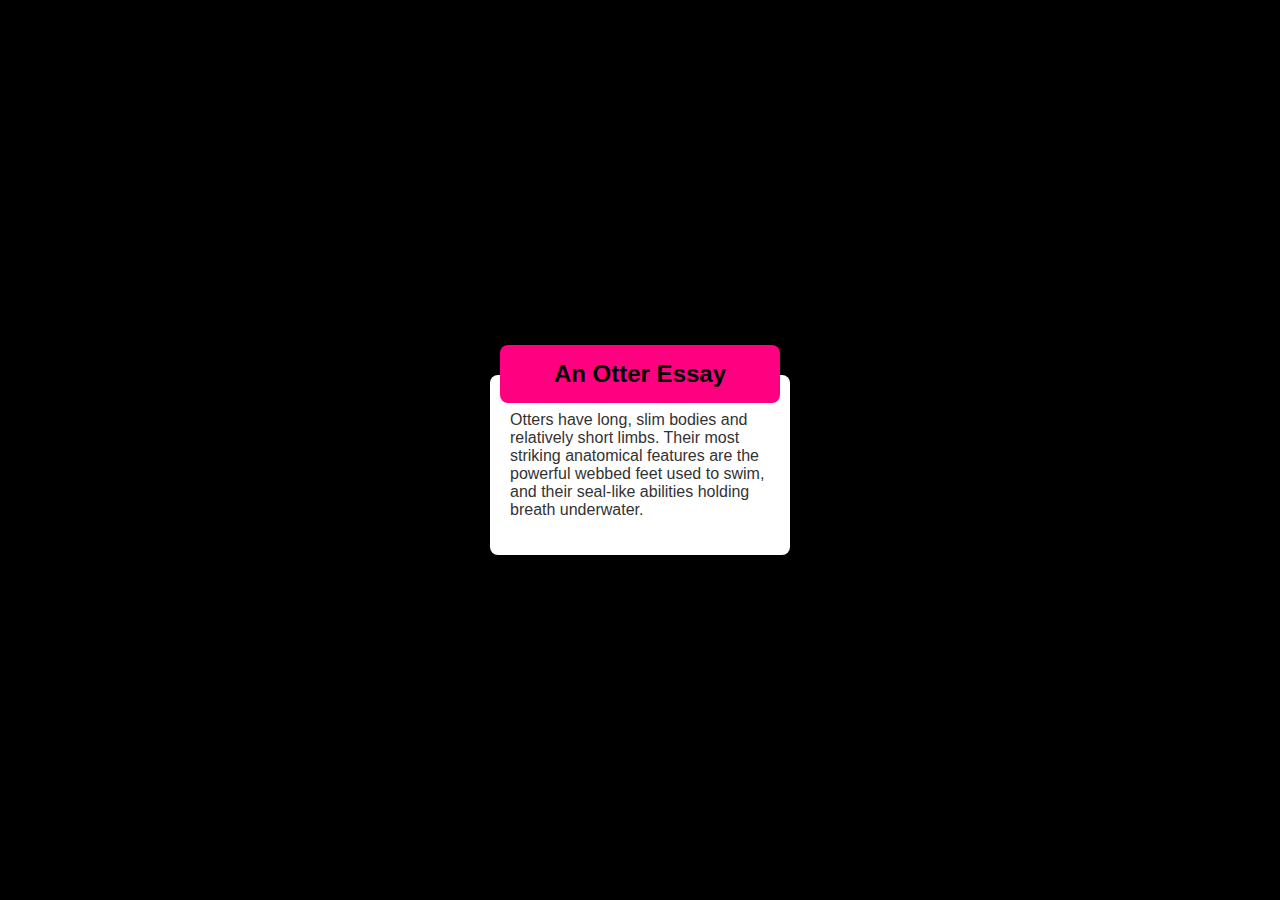
==== index.html @ 896b07b9 "css assignment 1 done" ====
<!DOCTYPE html>
<html lang="en">
<head>
    <meta charset="UTF-8">
    <meta name="viewport" content="width=device-width, initial-scale=1.0">
    <title>Otter Essay</title>
    <link rel="stylesheet" href="style.css">
</head>
<body>
    <header>

    </header>
    
    <nav>
        <!-- <a>Assignment 1</a> -->
    </nav>
    
    <main>
        <div class="container">
            <div class="title-box">
                <h1>An Otter Essay</h1>
            </div>
            <div class="content-box">
                <p>Otters have long, slim bodies and relatively short limbs. Their most striking anatomical features are the powerful webbed feet used to swim, and their seal-like abilities holding breath underwater.</p>
            </div>
        </div>

    </main>
</body>
</html>
---- style.css ----
body {
    font-family: Arial, sans-serif;
    display: flex;
    justify-content: center;
    align-items: center;
    min-height: 100vh;
    margin: 0;
    background-color: #000000;
}

.container {
    position: relative;
    width: 300px;
    background-color: white;
    border-radius: 8px;
    box-shadow: 0 4px 6px rgba(0, 0, 0, 0.1);
    overflow: visible; /* Allow the pink box to show above the container */
    margin-top: 30px; /* Creates space for the pink box */
}

.title-box {
    position: absolute;
    top: -30px; /* Move the pink box upwards */
    left: 10px; /* Add space on the left */
    width: calc(100% - 20px); /* Add space on both sides */
    background-color: #ff0080; /* Pink color */
    text-align: center;
    padding: 15px 0;
    color: white;
    border-radius: 8px;
    /* margin: 0 10px 0 10px; */
}

.title-box h1 {
    font-size: 1.5em;
    margin: 0;
    color: #000000;
}

.content-box {
    padding: 20px;
    text-align: left;
    color: #333;
}
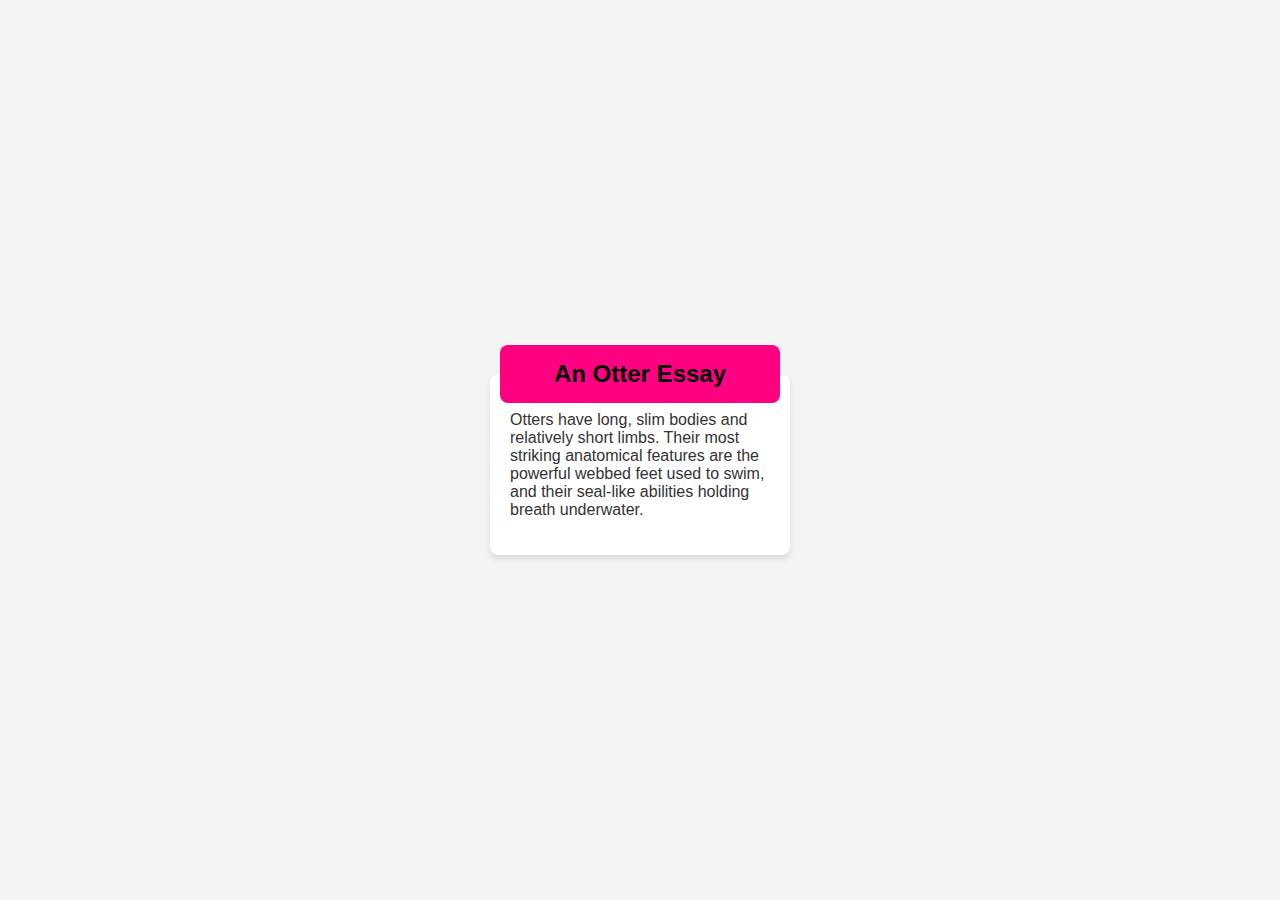
==== commit 38928555: "assignment 2 first try" ====
--- a/index.html
+++ b/index.html
@@ -8,12 +8,10 @@
 </head>
 <body>
     <header>
-
+        <nav>
+            <!-- <a>Assignment 1</a> -->
+        </nav>
     </header>
-    
-    <nav>
-        <!-- <a>Assignment 1</a> -->
-    </nav>
     
     <main>
         <div class="container">
--- a/style.css
+++ b/style.css
@@ -5,7 +5,7 @@
     align-items: center;
     min-height: 100vh;
     margin: 0;
-    background-color: #000000;
+    background-color: #f4f4f4;
 }
 
 .container {
@@ -26,7 +26,6 @@
     background-color: #ff0080; /* Pink color */
     text-align: center;
     padding: 15px 0;
-    color: white;
     border-radius: 8px;
     /* margin: 0 10px 0 10px; */
 }
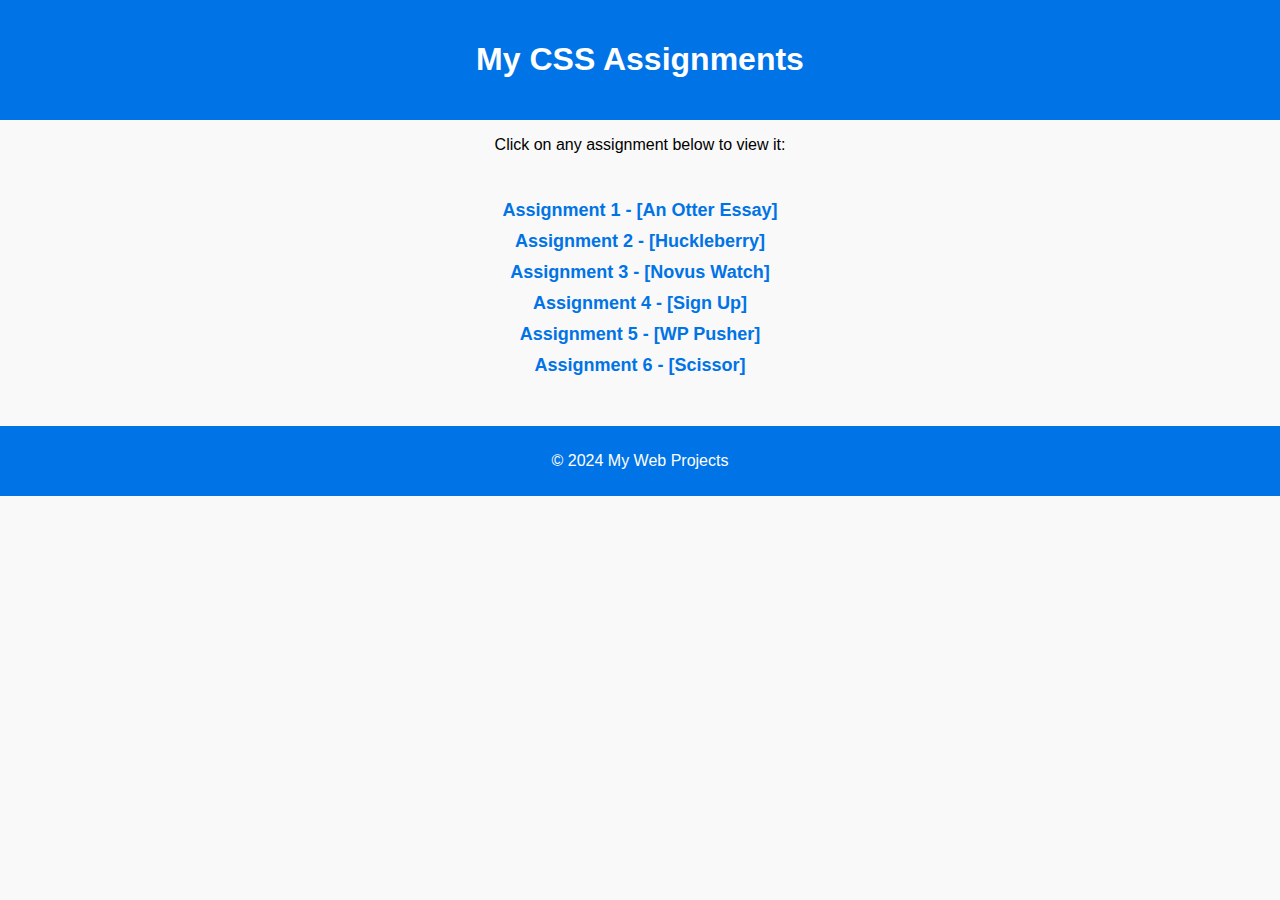
==== commit bdc30e97: "assignment 5 added" ====
--- a/index.html
+++ b/index.html
@@ -3,26 +3,30 @@
 <head>
     <meta charset="UTF-8">
     <meta name="viewport" content="width=device-width, initial-scale=1.0">
-    <title>Otter Essay</title>
-    <link rel="stylesheet" href="style.css">
+    <title>My HTML/CSS Assignments</title>
+    <link rel="stylesheet" href="styles.css">
 </head>
 <body>
+
     <header>
-        <nav>
-            <!-- <a>Assignment 1</a> -->
-        </nav>
+        <h1>My CSS Assignments</h1>
     </header>
-    
+
     <main>
-        <div class="container">
-            <div class="title-box">
-                <h1>An Otter Essay</h1>
-            </div>
-            <div class="content-box">
-                <p>Otters have long, slim bodies and relatively short limbs. Their most striking anatomical features are the powerful webbed feet used to swim, and their seal-like abilities holding breath underwater.</p>
-            </div>
-        </div>
+        <p>Click on any assignment below to view it:</p>
+        <ul class="assignment-list">
+            <li><a href="assignment1.html">Assignment 1 - [An Otter Essay]</a></li>
+            <li><a href="assignment2.html">Assignment 2 - [Huckleberry]</a></li>
+            <li><a href="assignment3.html">Assignment 3 - [Novus Watch]</a></li>
+            <li><a href="assignment4.html">Assignment 4 - [Sign Up]</a></li>
+            <li><a href="assignment5.html">Assignment 5 - [WP Pusher]</a></li>
+            <li><a href="assignment6.html">Assignment 6 - [Scissor]</a></li>
+        </ul>
+    </main>
 
-    </main>
+    <footer>
+        <p>&copy; 2024 My Web Projects</p>
+    </footer>
+
 </body>
-</html>+</html>
--- a/styles.css
+++ b/styles.css
@@ -0,0 +1,45 @@
+/* General Page Styling */
+body {
+    font-family: Arial, sans-serif;
+    margin: 0;
+    padding: 0;
+    background-color: #f9f9f9;
+    text-align: center;
+}
+
+/* Header */
+header {
+    background-color: #0073e6;
+    color: white;
+    padding: 20px;
+}
+
+/* Assignment List */
+.assignment-list {
+    list-style: none;
+    padding: 20px;
+}
+
+.assignment-list li {
+    margin: 10px 0;
+}
+
+.assignment-list a {
+    text-decoration: none;
+    color: #0073e6;
+    font-size: 18px;
+    font-weight: bold;
+    transition: color 0.3s;
+}
+
+.assignment-list a:hover {
+    color: #ff4500;
+}
+
+/* Footer */
+footer {
+    margin-top: 20px;
+    padding: 10px;
+    background-color: #0073e6;
+    color: white;
+}
